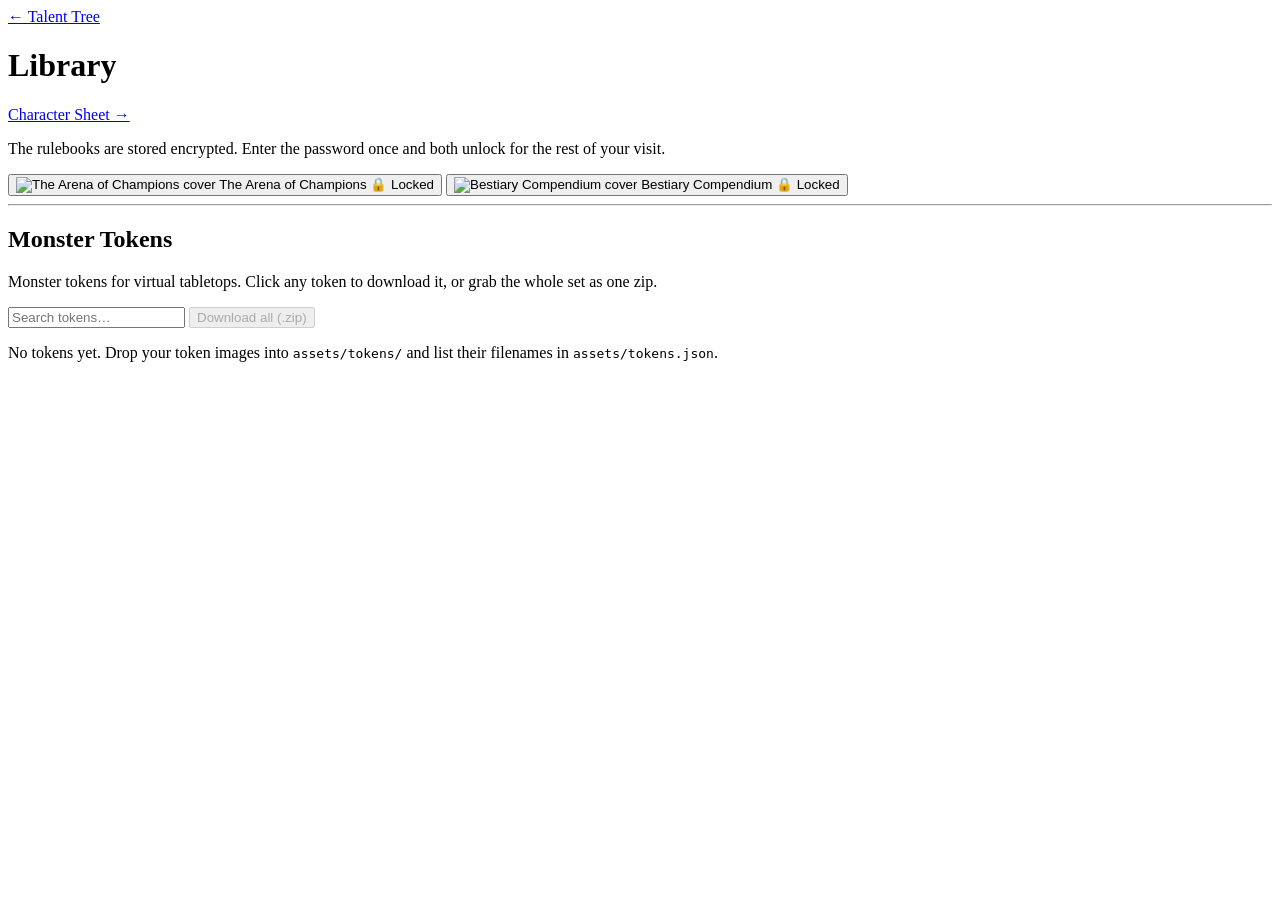
==== library.html @ 724445b3 "JS updates Monk AC excludes Shield bonus. background feat is implemented correctly and a placeholder" ====
<!DOCTYPE html>
<html lang="en">

<head>
    <meta charset="UTF-8">
    <meta name="viewport" content="width=device-width, initial-scale=1, viewport-fit=cover">
    <meta name="theme-color" content="#222222">
    <title>Library &middot; The Arena of Champions</title>
    <link rel="stylesheet" href="assets/site.css">
</head>

<body>

    <header class="site-header">
        <a class="back-link" href="index.html">&larr; Talent Tree</a>
        <h1 class="site-title">Library</h1>
        <a class="back-link" href="CharacterSheet/character_sheet.html">Character Sheet &rarr;</a>
    </header>

    <main class="page">

        <p class="page-intro">
            The rulebooks are stored encrypted. Enter the password once and both
            unlock for the rest of your visit.
        </p>

        <div class="book-grid">

            <button class="book-card" type="button" data-book="arena"
                data-file="assets/books/arena.pdf.enc"
                data-filename="The Arena of Champions.pdf"
                data-title="The Arena of Champions">
                <img src="assets/covers/arena.jpg" alt="The Arena of Champions cover">
                <span class="book-meta">
                    <span class="book-name">The Arena of Champions</span>
                    <span class="book-state" data-state>&#128274; Locked</span>
                </span>
            </button>

            <button class="book-card" type="button" data-book="bestiary"
                data-file="assets/books/bestiary.pdf.enc"
                data-filename="TAoC Bestiary Compendium.pdf"
                data-title="Bestiary Compendium">
                <img src="assets/covers/bestiary.jpg" alt="Bestiary Compendium cover">
                <span class="book-meta">
                    <span class="book-name">Bestiary Compendium</span>
                    <span class="book-state" data-state>&#128274; Locked</span>
                </span>
            </button>

        </div>

        <hr class="library-divider">

        <h2 class="section-title">Monster Tokens</h2>

        <p class="page-intro">
            Monster tokens for virtual tabletops. Click any token to download it,
            or grab the whole set as one zip.
        </p>

        <div class="token-toolbar">
            <input class="token-search" id="tokenSearch" type="search"
                placeholder="Search tokens&hellip;" autocomplete="off">
            <span class="token-count" id="tokenCount"></span>
            <button class="btn btn-primary" type="button" id="downloadAll">
                Download all (.zip)
            </button>
        </div>

        <div class="token-grid" id="tokenGrid"></div>

        <p class="empty-note" id="emptyNote" hidden>
            No tokens yet. Drop your token images into <code>assets/tokens/</code>
            and list their filenames in <code>assets/tokens.json</code>.
        </p>

    </main>


    <!-- Password prompt -->
    <div class="overlay" id="passwordOverlay" hidden>
        <form class="dialog" id="passwordForm">
            <h2 class="dialog-title" id="passwordTitle">Enter password</h2>
            <p class="dialog-text">This rulebook is encrypted. The password decrypts it in your browser.</p>
            <input class="dialog-input" id="passwordInput" type="password" autocomplete="current-password"
                placeholder="Password" required>
            <p class="dialog-error" id="passwordError" hidden>Wrong password. Try again.</p>
            <div class="dialog-actions">
                <button class="btn btn-ghost" type="button" id="passwordCancel">Cancel</button>
                <button class="btn btn-primary" type="submit" id="passwordSubmit">Unlock</button>
            </div>
        </form>
    </div>


    <!-- PDF viewer -->
    <div class="viewer" id="viewer" hidden>
        <div class="viewer-bar">
            <span class="viewer-title" id="viewerTitle"></span>
            <span class="viewer-actions">
                <a class="btn btn-ghost" id="viewerDownload" download>Download</a>
                <button class="btn btn-primary" type="button" id="viewerClose">Close</button>
            </span>
        </div>
        <iframe class="viewer-frame" id="viewerFrame" title="Rulebook"></iframe>
    </div>

    <script src="assets/vault.js"></script>
    <script>
        (function () {
            "use strict";

            const SESSION_KEY = "taoc-rulebook-password";

            const overlay = document.getElementById("passwordOverlay");
            const form = document.getElementById("passwordForm");
            const input = document.getElementById("passwordInput");
            const errorEl = document.getElementById("passwordError");
            const submitBtn = document.getElementById("passwordSubmit");
            const titleEl = document.getElementById("passwordTitle");

            const viewer = document.getElementById("viewer");
            const viewerFrame = document.getElementById("viewerFrame");
            const viewerTitle = document.getElementById("viewerTitle");
            const viewerDownload = document.getElementById("viewerDownload");

            // Encrypted bytes are fetched once per book, then reused.
            const encryptedCache = new Map();
            // Object URLs for anything already decrypted this visit.
            const openedBooks = new Map();

            let pendingCard = null;

            async function loadEncrypted(card) {
                const url = card.dataset.file;
                if (!encryptedCache.has(url)) {
                    const response = await fetch(url);
                    if (!response.ok) throw new Error("Could not load " + url);
                    encryptedCache.set(url, await response.arrayBuffer());
                }
                return encryptedCache.get(url);
            }

            async function unlock(card, password) {
                const encrypted = await loadEncrypted(card);
                const plain = await vaultDecrypt(password, encrypted);
                const url = URL.createObjectURL(new Blob([plain], { type: "application/pdf" }));
                openedBooks.set(card.dataset.book, url);
                card.querySelector("[data-state]").textContent = "\u{1F513} Unlocked";
                card.classList.add("is-unlocked");
                return url;
            }

            function show(card, url) {
                viewerTitle.textContent = card.dataset.title;
                viewerDownload.href = url;
                viewerDownload.setAttribute("download", card.dataset.filename);
                viewerFrame.src = url;
                viewer.hidden = false;
                document.body.classList.add("no-scroll");
            }

            function askFor(card) {
                pendingCard = card;
                titleEl.textContent = "Unlock \u201C" + card.dataset.title + "\u201D";
                errorEl.hidden = true;
                input.value = "";
                overlay.hidden = false;
                input.focus();
            }

            document.querySelectorAll(".book-card").forEach(function (card) {
                card.addEventListener("click", async function () {
                    const already = openedBooks.get(card.dataset.book);
                    if (already) { show(card, already); return; }

                    // Already unlocked another book this visit? Reuse silently.
                    const saved = sessionStorage.getItem(SESSION_KEY);
                    if (saved) {
                        card.classList.add("is-busy");
                        try {
                            show(card, await unlock(card, saved));
                            return;
                        } catch (err) {
                            sessionStorage.removeItem(SESSION_KEY);
                        } finally {
                            card.classList.remove("is-busy");
                        }
                    }
                    askFor(card);
                });
            });

            form.addEventListener("submit", async function (event) {
                event.preventDefault();
                if (!pendingCard) return;

                const password = input.value;
                submitBtn.disabled = true;
                submitBtn.textContent = "Decrypting\u2026";
                errorEl.hidden = true;

                try {
                    const url = await unlock(pendingCard, password);
                    sessionStorage.setItem(SESSION_KEY, password);
                    overlay.hidden = true;
                    show(pendingCard, url);
                    pendingCard = null;
                } catch (err) {
                    errorEl.hidden = false;
                    input.select();
                } finally {
                    submitBtn.disabled = false;
                    submitBtn.textContent = "Unlock";
                }
            });

            document.getElementById("passwordCancel").addEventListener("click", function () {
                overlay.hidden = true;
                pendingCard = null;
            });

            document.getElementById("viewerClose").addEventListener("click", function () {
                viewer.hidden = true;
                viewerFrame.src = "about:blank";
                document.body.classList.remove("no-scroll");
            });

            document.addEventListener("keydown", function (event) {
                if (event.key !== "Escape") return;
                if (!viewer.hidden) document.getElementById("viewerClose").click();
                else if (!overlay.hidden) document.getElementById("passwordCancel").click();
            });
        })();
    </script>

    <script src="https://cdn.jsdelivr.net/npm/jszip@3.10.1/dist/jszip.min.js"></script>
    <script>
        (function () {
            "use strict";

            const grid = document.getElementById("tokenGrid");
            const search = document.getElementById("tokenSearch");
            const countEl = document.getElementById("tokenCount");
            const emptyNote = document.getElementById("emptyNote");
            const downloadAll = document.getElementById("downloadAll");

            if (!grid) return;

            let tokens = [];

            function prettyName(file) {
                return file
                    .replace(/\.[a-z0-9]+$/i, "")
                    .replace(/[_-]+/g, " ")
                    .replace(/\s+/g, " ")
                    .trim();
            }

            function render(filter) {
                const needle = (filter || "").trim().toLowerCase();
                const shown = tokens.filter(function (t) {
                    return !needle || t.name.toLowerCase().includes(needle);
                });

                grid.innerHTML = "";
                shown.forEach(function (t) {
                    const a = document.createElement("a");
                    a.className = "token";
                    a.href = t.url;
                    a.download = t.file;
                    a.title = "Download " + t.name;

                    const img = document.createElement("img");
                    img.src = t.url;
                    img.alt = t.name;
                    img.loading = "lazy";

                    const label = document.createElement("span");
                    label.className = "token-name";
                    label.textContent = t.name;

                    a.append(img, label);
                    grid.append(a);
                });

                countEl.textContent = shown.length + " of " + tokens.length + " tokens";
            }

            downloadAll.addEventListener("click", async function () {
                if (!tokens.length) return;
                downloadAll.disabled = true;
                downloadAll.textContent = "Zipping\u2026";
                try {
                    const zip = new JSZip();
                    for (const t of tokens) {
                        const response = await fetch(t.url);
                        zip.file(t.path, await response.blob());
                    }
                    const blob = await zip.generateAsync({ type: "blob" });
                    const link = document.createElement("a");
                    link.href = URL.createObjectURL(blob);
                    link.download = "TAoC-monster-tokens.zip";
                    link.click();
                    setTimeout(function () { URL.revokeObjectURL(link.href); }, 10000);
                } finally {
                    downloadAll.disabled = false;
                    downloadAll.textContent = "Download all (.zip)";
                }
            });

            search.addEventListener("input", function () { render(search.value); });

            fetch("assets/tokens.json")
                .then(function (r) { return r.ok ? r.json() : { tokens: [] }; })
                .catch(function () { return { tokens: [] }; })
                .then(function (data) {
                    const list = Array.isArray(data) ? data : (data.tokens || []);
                    tokens = list.map(function (entry) {
                        const path = typeof entry === "string" ? entry : entry.file;
                        const parts = path.split("/");
                        const base = parts[parts.length - 1];
                        const name = (typeof entry === "object" && entry.name) || prettyName(base);
                        return {
                            file: base,
                            path: path,
                            name: name + (parts.length > 1 ? " \u2014 " + parts.slice(0, -1).join(" / ") : ""),
                            url: "assets/tokens/" + parts.map(encodeURIComponent).join("/")
                        };
                    });

                    if (!tokens.length) {
                        emptyNote.hidden = false;
                        downloadAll.disabled = true;
                        countEl.textContent = "";
                        return;
                    }
                    render("");
                });
        })();
    </script>

</body>

</html>
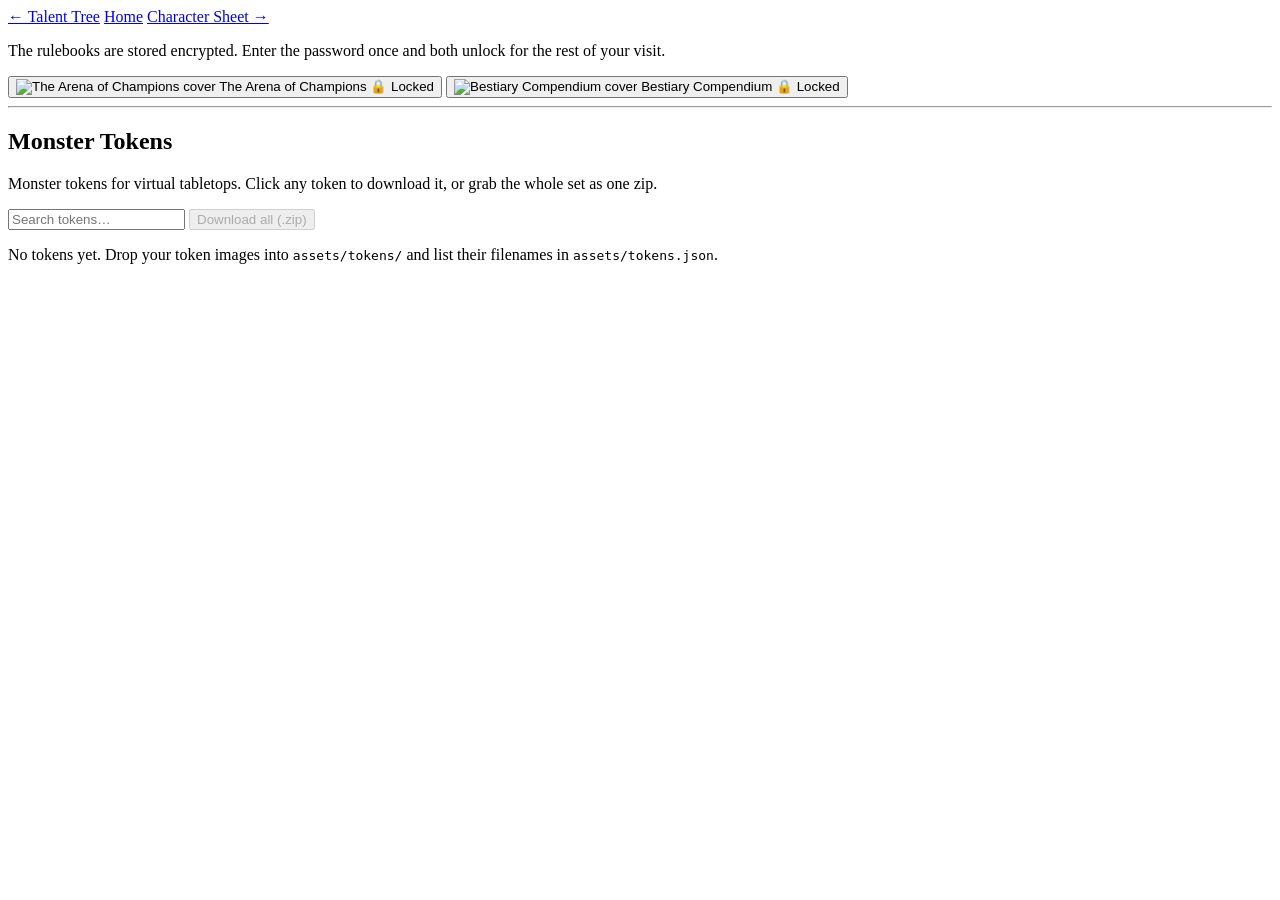
==== commit b22be2d7: "Home page" ====
--- a/library.html
+++ b/library.html
@@ -12,8 +12,8 @@
 <body>
 
     <header class="site-header">
-        <a class="back-link" href="index.html">&larr; Talent Tree</a>
-        <h1 class="site-title">Library</h1>
+        <a class="back-link" href="talent_tree.html">&larr; Talent Tree</a>
+        <a class="back-link" href="index.html">Home</a>
         <a class="back-link" href="CharacterSheet/character_sheet.html">Character Sheet &rarr;</a>
     </header>
 
